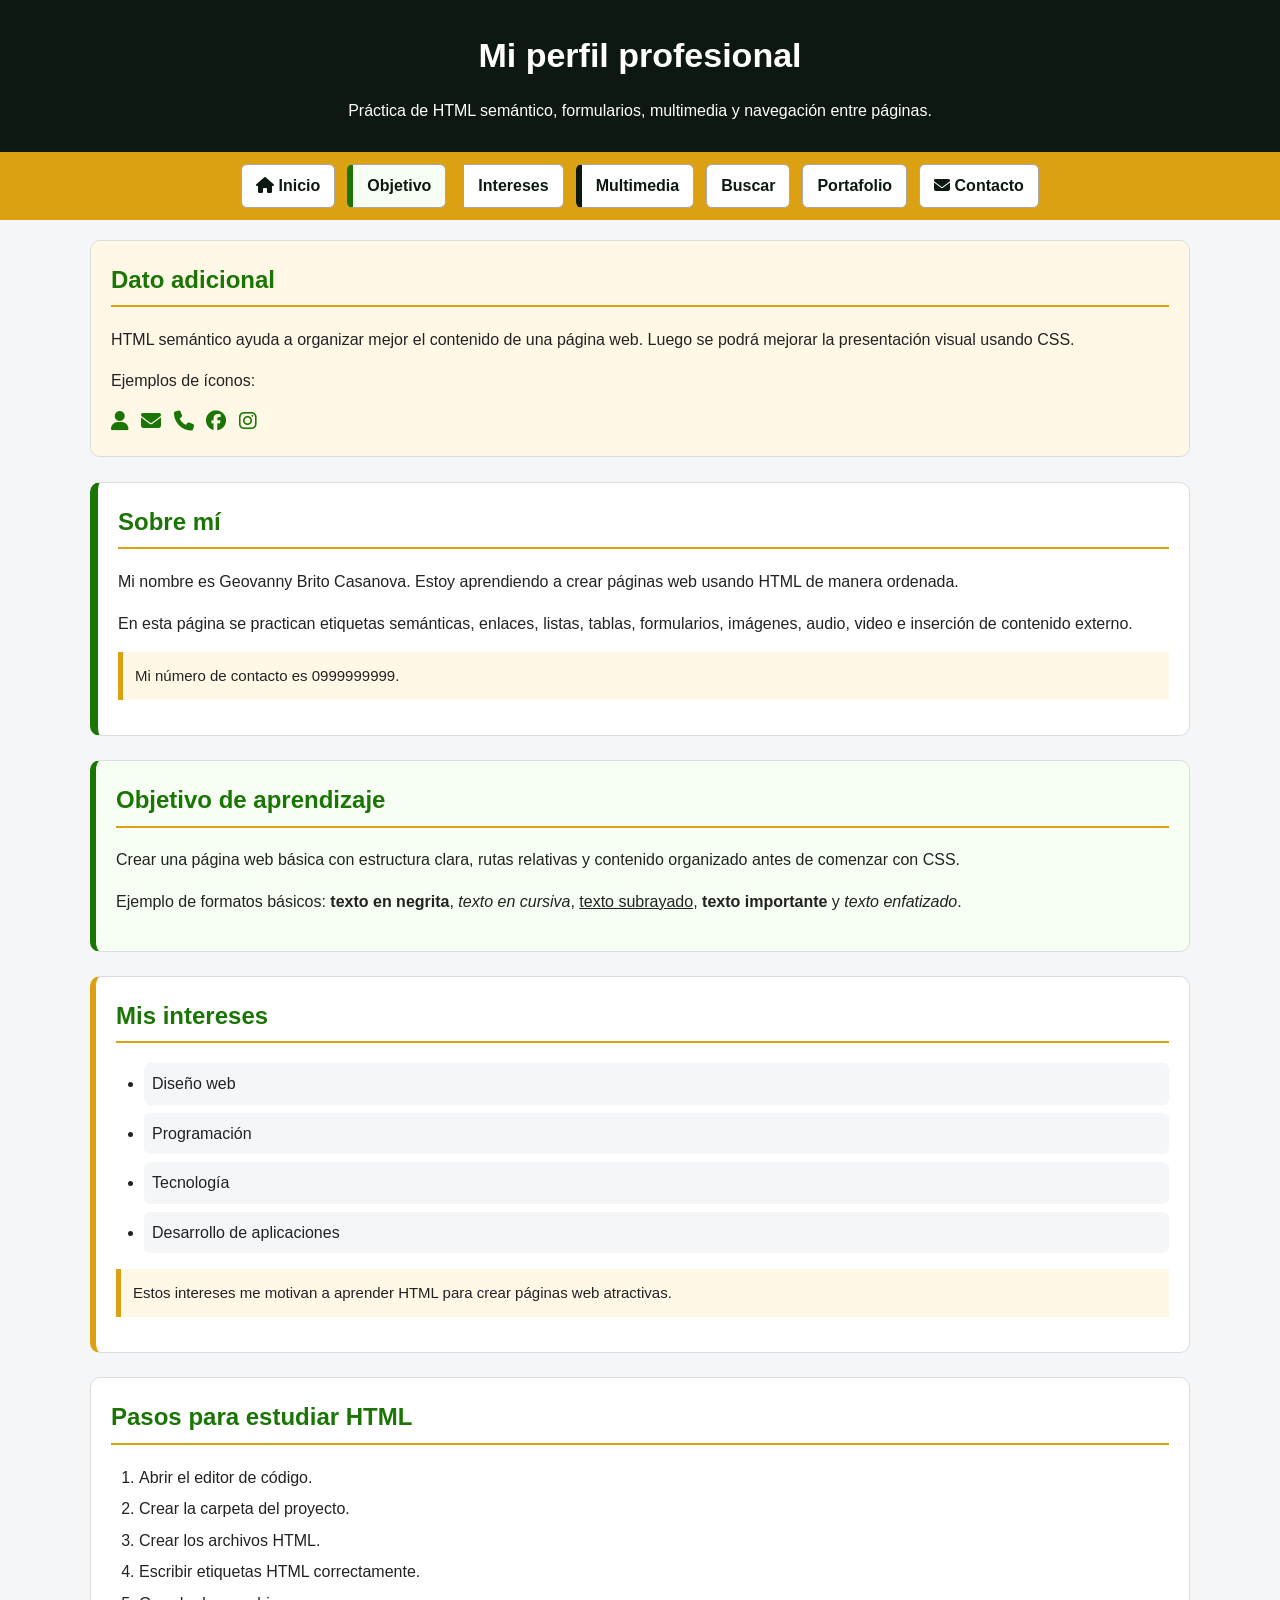
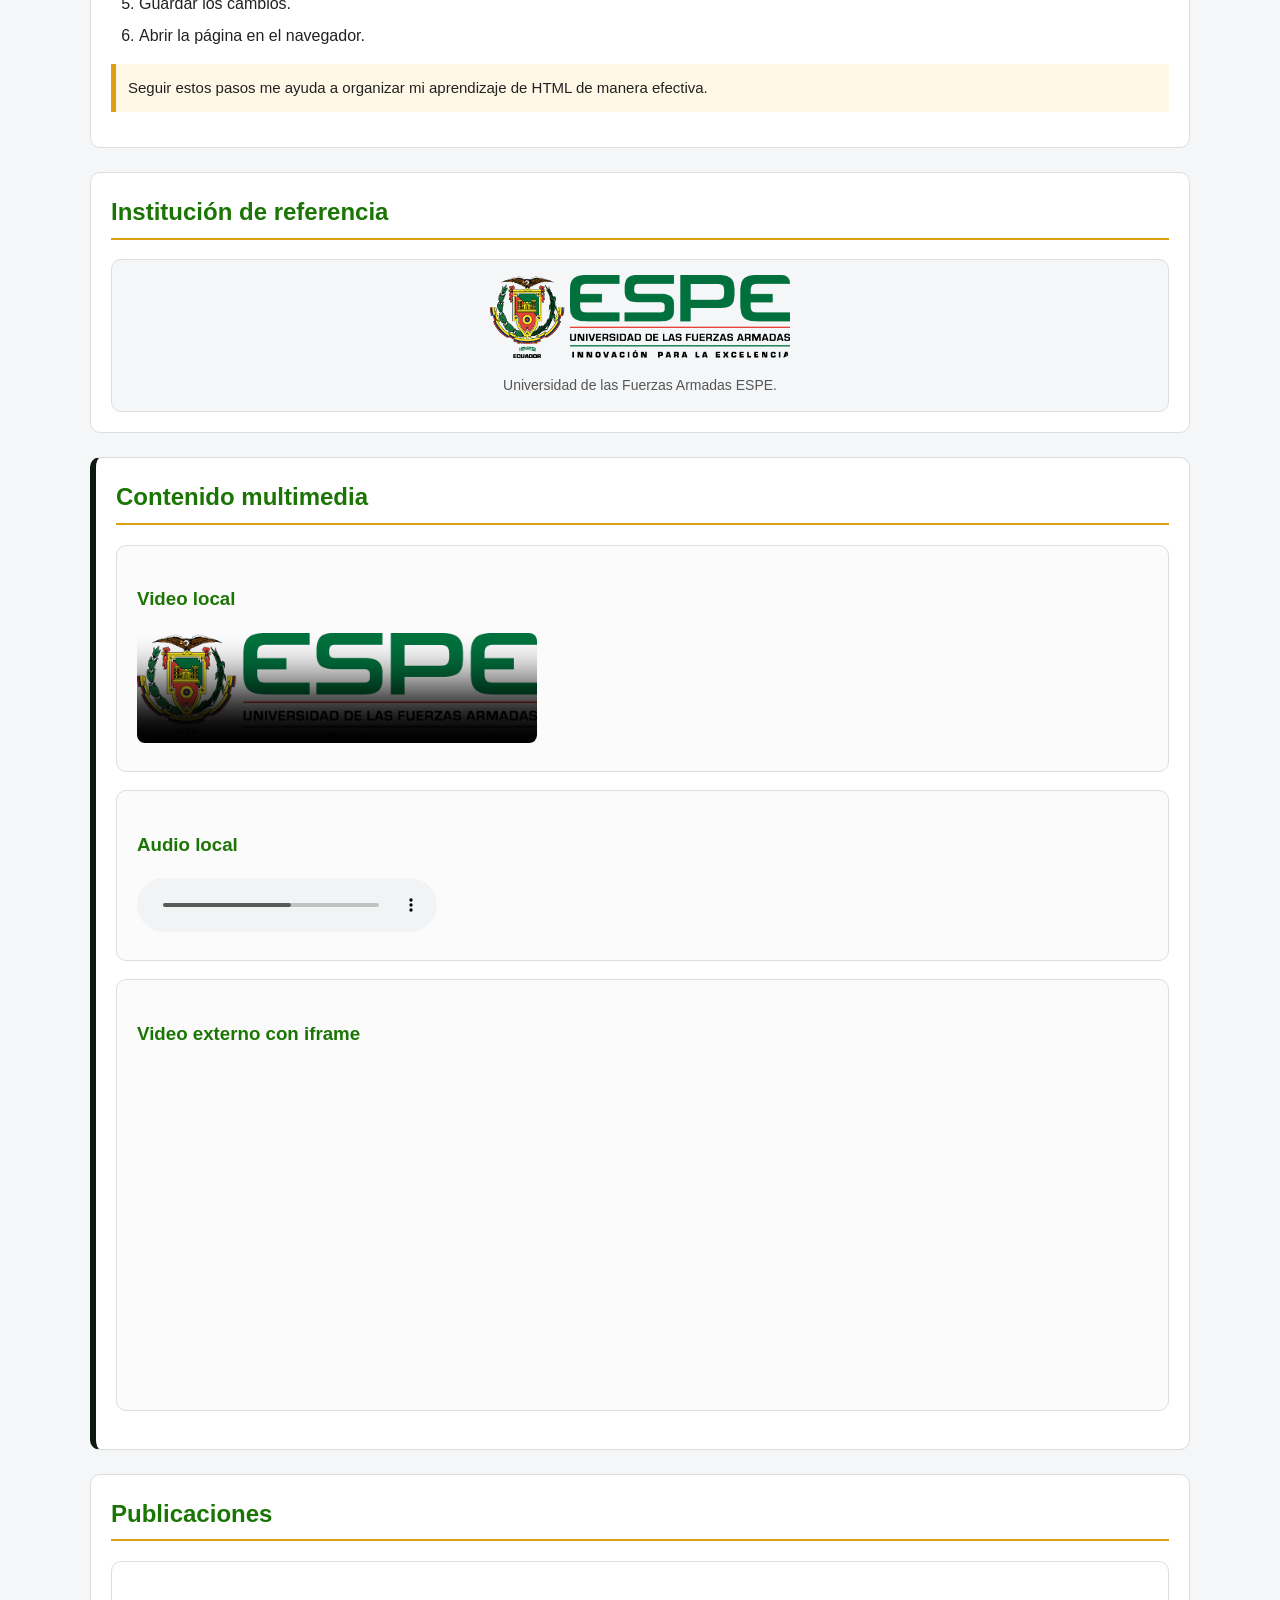
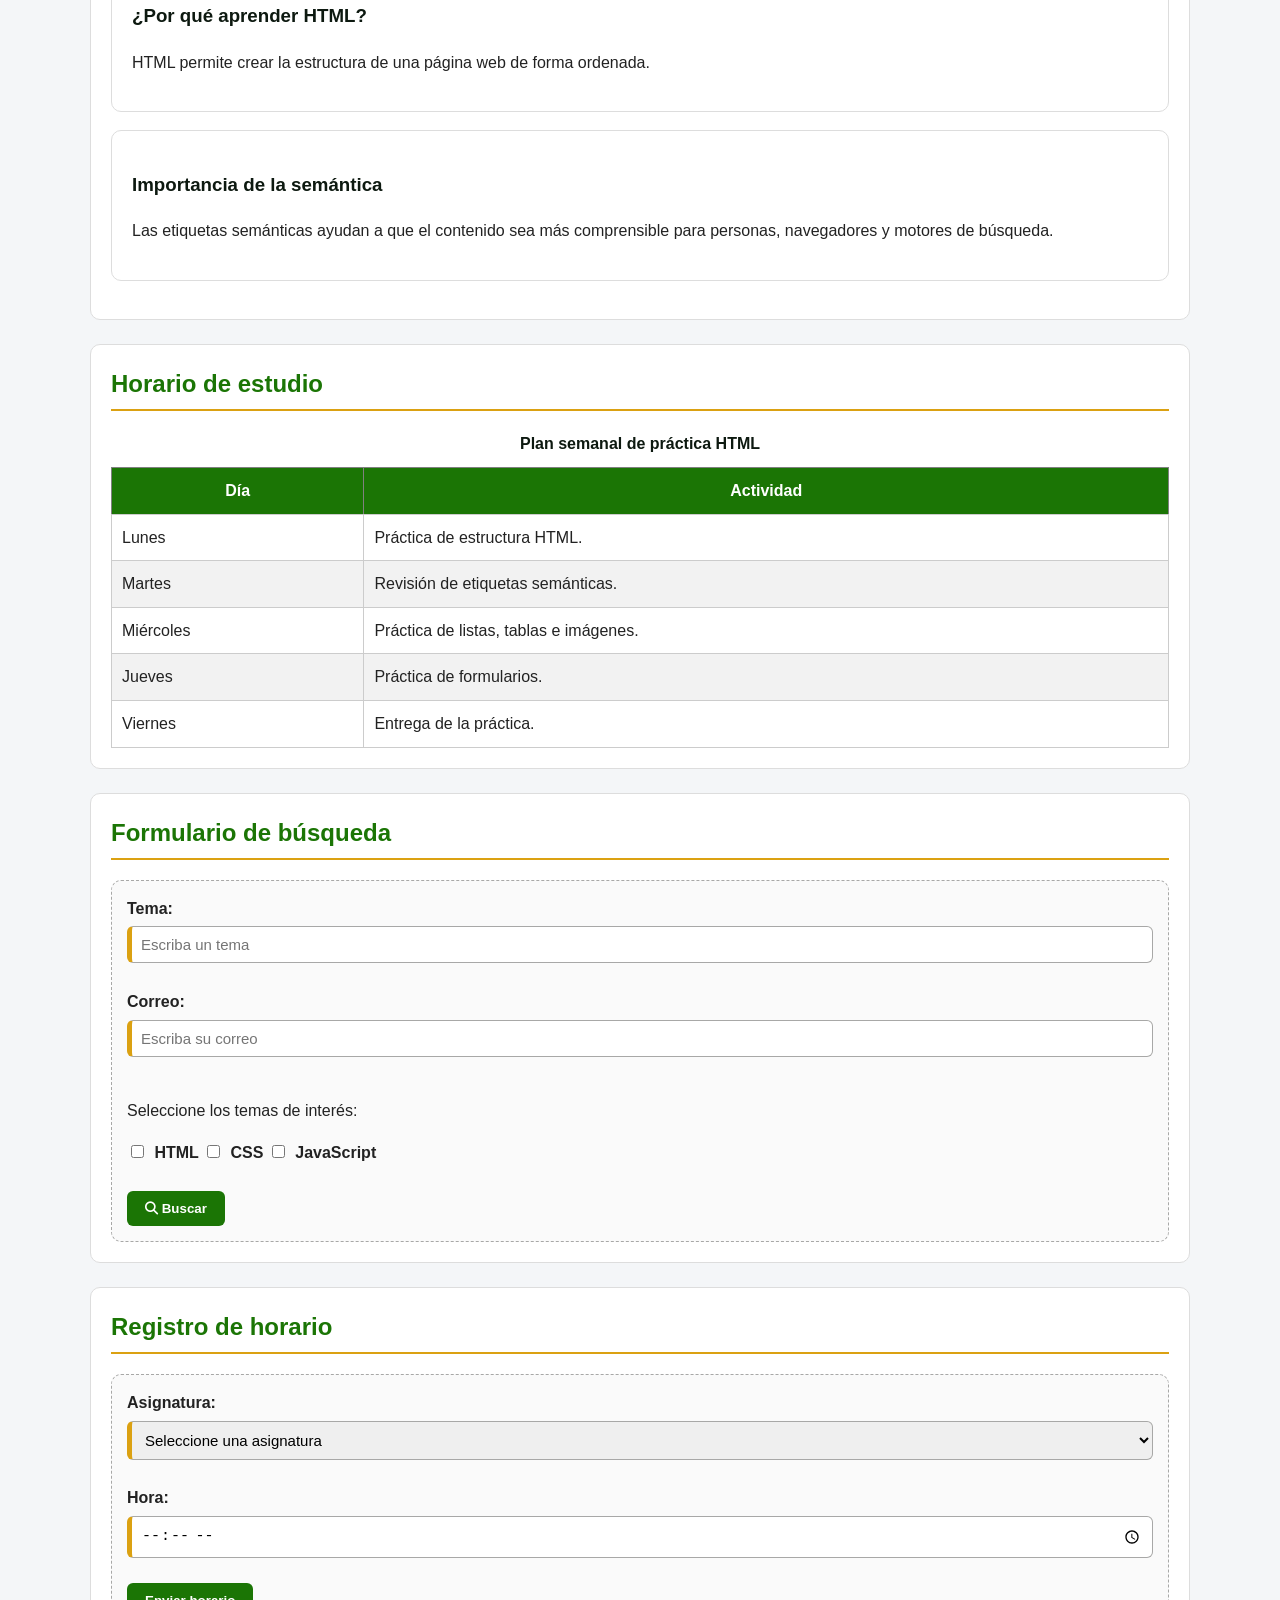
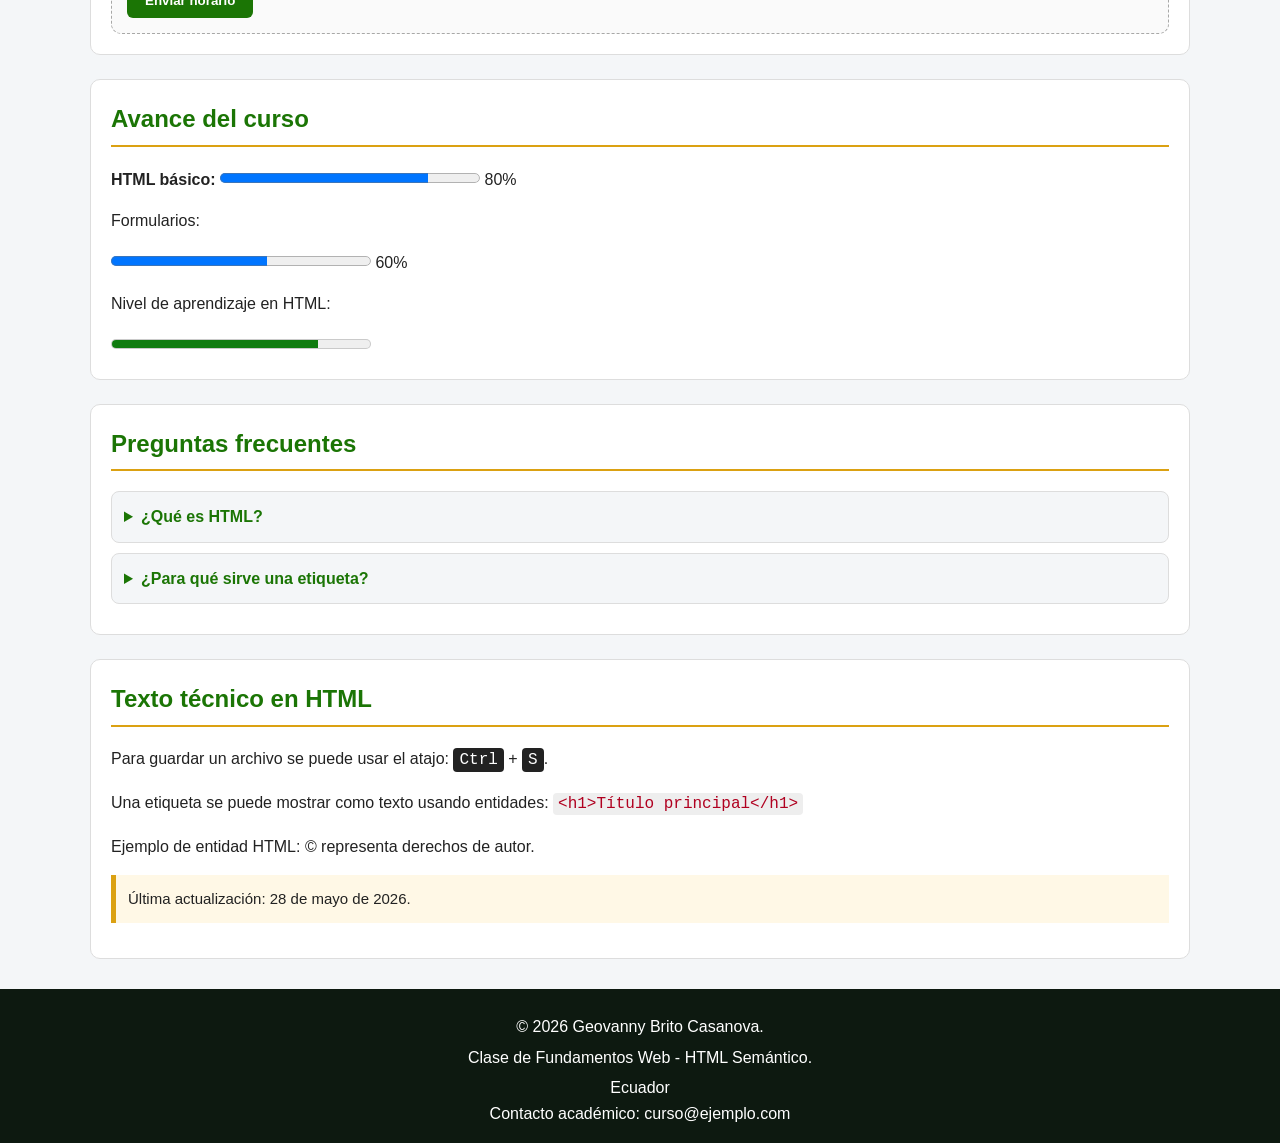
==== index.html @ 7da7701b "08/06/2026" ====
<!DOCTYPE html>
<html lang="es">

<head>
    <meta charset="UTF-8">
    <meta name="viewport" content="width=device-width, initial-scale=1.0">
    <title>Mi perfil profesional</title>

    <!-- Ícono de la pestaña del navegador -->
    <link rel="icon" href="img/mundito.ico" type="image/x-icon">

    <!-- Librería externa para usar íconos -->
    <link rel="stylesheet" href="https://cdnjs.cloudflare.com/ajax/libs/font-awesome/6.5.0/css/all.min.css">

    <link rel="stylesheet" href="css/general.css">
    <link rel="stylesheet" href="css/index.css">
</head>

<body>

    <!-- Encabezado principal de la página -->
    <header>
        <h1>Mi perfil profesional</h1>
        <p>Práctica de HTML semántico, formularios, multimedia y navegación entre páginas.</p>
    </header>

    <!-- Menú de navegación principal -->
    <nav>
        <a class="class_btn_nav_1"  id="inicio" href="index.html">
            <i class="fa-solid fa-house"></i>
            Inicio
        </a>

        <a class="class_btn_nav_1" id="objetivo" href="#objetivo">Objetivo</a>

        <a class="class_btn_nav_2"  id="intereses" href="#intereses">Intereses</a>

        <a class="class_btn_nav_2" id="multimedia" href="#multimedia">Multimedia</a>

        <a class="class_btn_nav_3"  id="buscar" href="pages/buscar.html">Buscar</a>
        <a class="class_btn_nav_3"  id="buscar" href="portafolio.html">Portafolio</a>

        <a class="class_btn_nav_3" id="contacto" href="pages/cto/contacto.html">
            <i class="fa-solid fa-envelope"></i>
            Contacto
        </a>
    </nav>

    <!-- Contenido lateral complementario -->
    <aside>
        <h2>Dato adicional</h2>
        <p>
            HTML semántico ayuda a organizar mejor el contenido de una página web.
            Luego se podrá mejorar la presentación visual usando CSS.
        </p>

        <p>Ejemplos de íconos:</p>
        <i class="fa-solid fa-user"></i>
        <i class="fa-solid fa-envelope"></i>
        <i class="fa-solid fa-phone"></i>
        <i class="fa-brands fa-facebook"></i>
        <i class="fa-brands fa-instagram"></i>
    </aside>

    <!-- Contenido principal -->
    <main>

        <!-- Sección de presentación -->
        <section id="presentacion">
            <h2>Sobre mí</h2>

            <p>
                Mi nombre es Geovanny Brito Casanova. Estoy aprendiendo a crear páginas web
                usando HTML de manera ordenada.
            </p>

            <p>
                En esta página se practican etiquetas semánticas, enlaces, listas, tablas,
                formularios, imágenes, audio, video e inserción de contenido externo.
            </p>
            <p class="nota">
                Mi número de contacto es 0999999999.
            </p>
        </section>

        <!-- Sección de objetivos -->
        <section id="objetivo">
            <h2>Objetivo de aprendizaje</h2>

            <p>
                Crear una página web básica con estructura clara, rutas relativas y contenido
                organizado antes de comenzar con CSS.
            </p>

            <p>
                Ejemplo de formatos básicos:
                <b>texto en negrita</b>,
                <i>texto en cursiva</i>,
                <u>texto subrayado</u>,
                <strong>texto importante</strong> y
                <em>texto enfatizado</em>.
            </p>
        </section>

        <!-- Sección de intereses -->
        <section id="intereses">
            <h2>Mis intereses</h2>

            <ul>
                <li>Diseño web</li>
                <li>Programación</li>
                <li>Tecnología</li>
                <li>Desarrollo de aplicaciones</li>
            </ul>
            <p class="nota">
                Estos intereses me motivan a aprender HTML para crear páginas web atractivas.
        </section>

        <!-- Sección de pasos -->
        <section id="pasos">
            <h2>Pasos para estudiar HTML</h2>

            <ol>
                <li>Abrir el editor de código.</li>
                <li>Crear la carpeta del proyecto.</li>
                <li>Crear los archivos HTML.</li>
                <li>Escribir etiquetas HTML correctamente.</li>
                <li>Guardar los cambios.</li>
                <li>Abrir la página en el navegador.</li>
            </ol>
            <p class="nota"> 
                Seguir estos pasos me ayuda a organizar mi aprendizaje de HTML de manera efectiva.
        </section>

        <!-- Sección con imagen -->
        <section>
            <h2>Institución de referencia</h2>

            <figure>
                <img src="img/espe/imagenEjemploEspe.png" alt="Logo de la ESPE" width="300">
                <figcaption>Universidad de las Fuerzas Armadas ESPE.</figcaption>
            </figure>
        </section>

        <!-- Sección multimedia -->
        <section id="multimedia">
            <h2>Contenido multimedia</h2>

            <article>
                <h3>Video local</h3>

                <video src="video/videoEjemploDiagnostica.mp4" controls width="400"
                    poster="img/espe/imagenEjemploEspe.png" muted loop>
                    Tu navegador no soporta la etiqueta de video.
                </video>
            </article>

            <article>
                <h3>Audio local</h3>

                <audio src="audio/audioEjemploA7X.mp3" controls loop preload="metadata">
                    Tu navegador no soporta la etiqueta de audio.
                </audio>
            </article>

            <article>
                <h3>Video externo con iframe</h3>

                <iframe width="560" height="315" src="https://www.youtube.com/embed/bdz90srbneU?si=QoyqD5uKp2PkH5kk"
                    title="Video de YouTube" frameborder="0"
                    allow="accelerometer; autoplay; clipboard-write; encrypted-media; gyroscope; picture-in-picture; web-share"
                    referrerpolicy="strict-origin-when-cross-origin" allowfullscreen>
                </iframe>
            </article>
        </section>

        <!-- Sección de publicaciones -->
        <section>
            <h2>Publicaciones</h2>

            <article>
                <h3>¿Por qué aprender HTML?</h3>
                <p>
                    HTML permite crear la estructura de una página web de forma ordenada.
                </p>
            </article>

            <article>
                <h3>Importancia de la semántica</h3>
                <p>
                    Las etiquetas semánticas ayudan a que el contenido sea más comprensible
                    para personas, navegadores y motores de búsqueda.
                </p>
            </article>
        </section>

        <!-- Sección de tabla -->
        <section>
            <h2>Horario de estudio</h2>

            <table border="1">
                <caption>Plan semanal de práctica HTML</caption>

                <thead>
                    <tr>
                        <th>Día</th>
                        <th>Actividad</th>
                    </tr>
                </thead>

                <tbody>
                    <tr>
                        <td>Lunes</td>
                        <td>Práctica de estructura HTML.</td>
                    </tr>

                    <tr>
                        <td>Martes</td>
                        <td>Revisión de etiquetas semánticas.</td>
                    </tr>

                    <tr>
                        <td>Miércoles</td>
                        <td>Práctica de listas, tablas e imágenes.</td>
                    </tr>

                    <tr>
                        <td>Jueves</td>
                        <td>Práctica de formularios.</td>
                    </tr>

                    <tr>
                        <td>Viernes</td>
                        <td>Entrega de la práctica.</td>
                    </tr>
                </tbody>
            </table>
        </section>

        <!-- Sección de formulario de búsqueda -->
        <section>
            <h2>Formulario de búsqueda</h2>

            <!-- 
                Este formulario usa GET.
                Por eso los datos viajan en la URL hacia pages/buscar.html.
            -->
            <form method="GET" action="pages/buscar.html">

                <label for="tema">Tema:</label>
                <input type="text" id="tema" name="tema" placeholder="Escriba un tema" required minlength="3"
                    maxlength="20">

                <br><br>

                <label for="correo">Correo:</label>
                <input type="email" id="correo" name="correo" placeholder="Escriba su correo" required>

                <br><br>

                <p>Seleccione los temas de interés:</p>

                <label>
                    <input type="checkbox" name="temas[]" value="html">
                    HTML
                </label>

                <label>
                    <input type="checkbox" name="temas[]" value="css">
                    CSS
                </label>

                <label>
                    <input type="checkbox" name="temas[]" value="javascript">
                    JavaScript
                </label>

                <br><br>

                <button type="submit">
                    <i class="fa-solid fa-magnifying-glass"></i>
                    Buscar
                </button>
            </form>
        </section>

        <!-- Sección de registro de horario -->
        <section>
            <h2>Registro de horario</h2>

            <form method="GET" action="pages/buscar.html">

                <label for="asignatura">Asignatura:</label>
                <select id="asignatura" name="asignatura" required>
                    <option value="">Seleccione una asignatura</option>
                    <option value="programacion">Programación</option>
                    <option value="base_datos">Base de Datos</option>
                    <option value="redes">Redes</option>
                    <option value="sistemas_operativos">Sistemas Operativos</option>
                </select>

                <br><br>

                <label for="hora">Hora:</label>
                <input type="time" id="hora" name="hora" min="08:00" max="17:00" step="1800" required>

                <br><br>

                <button type="submit">Enviar horario</button>
            </form>
        </section>

        <!-- Sección de avance del curso -->
        <section>
            <h2>Avance del curso</h2>

            <label for="avance-html">HTML básico:</label>
            <progress id="avance-html" value="80" max="100"></progress>
            <span>80%</span>

            <p>Formularios:</p>
            <progress value="60" max="100"></progress>
            <span>60%</span>

            <p>Nivel de aprendizaje en HTML:</p>
            <meter value="8" min="0" max="10"></meter>
        </section>

        <!-- Sección de preguntas frecuentes -->
        <section>
            <h2>Preguntas frecuentes</h2>

            <details>
                <summary>¿Qué es HTML?</summary>
                <p>HTML es el lenguaje que permite crear la estructura de una página web.</p>
            </details>

            <details>
                <summary>¿Para qué sirve una etiqueta?</summary>
                <p>Una etiqueta indica al navegador cómo debe interpretar una parte del contenido.</p>
            </details>
        </section>

        <!-- Sección de texto técnico -->
        <section>
            <h2>Texto técnico en HTML</h2>

            <p>
                Para guardar un archivo se puede usar el atajo:
                <kbd>Ctrl</kbd> + <kbd>S</kbd>.
            </p>

            <p>
                Una etiqueta se puede mostrar como texto usando entidades:
                <code>&lt;h1&gt;Título principal&lt;/h1&gt;</code>
            </p>

            <p>
                Ejemplo de entidad HTML:
                &copy; representa derechos de autor.
            </p>

            <p class="nota">
                Última actualización:
                <time datetime="2026-05-28">28 de mayo de 2026</time>.
            </p>
        </section>

    </main>

    <!-- Pie de página -->
    <footer>
        <p>&copy; 2026 Geovanny Brito Casanova.</p>
        <p>Clase de Fundamentos Web - HTML Semántico.</p>

        <address>
            Ecuador<br>
            Contacto académico: curso@ejemplo.com
        </address>
    </footer>

</body>

</html>
---- css/general.css ----
/* ============================================================
   general.css
   Archivo CSS general para TODAS las páginas del sitio.
   Aquí se colocan estilos compartidos: reinicio básico, etiquetas,
   navegación, formularios, tablas, multimedia y utilidades.

   Para enseñar poco a poco:
   1. Copiar este archivo completo.
   2. Comentar o descomentar bloques según el tema de clase.
   3. Mostrar cómo cambia la página al guardar y actualizar navegador.
   ============================     ================================ */


/* ============================================================
   BLOQUE 1: SELECTOR UNIVERSAL (*)
   Aplica a todos los elementos HTML.
   Sirve para controlar el cálculo de tamaños y quitar espacios
   inesperados del navegador.
   ============================================================ */

* {
    box-sizing: border-box;
}


/* ============================================================
   BLOQUE 2: ESTILO GENERAL DEL BODY
   body representa todo el contenido visible de la página.
   Aquí se define fuente, color de texto, color de fondo,
   margen e interlineado.
   ============================================================ */

body {
    margin: 0;
    font-family: Arial, Helvetica, sans-serif;
    background-color: #f4f6f8;
    color: #222222;
    line-height: 1.6;
}


/* ============================================================
   BLOQUE 3: SELECTORES DE ETIQUETA
   Estos estilos afectan directamente a etiquetas HTML.
   Ejemplos: h1, h2, p, a, img.
   ============================================================ */

h1 {
    margin: 0;
    font-size: 34px;
    text-align: center;
}

h2 {
    color: #1b7505;
    margin-top: 0;
    border-bottom: 2px solid #dba112;
    padding-bottom: 6px;
}

h3 {
    color: #0d1910;
}

p {
    font-size: 16px;
    text-align: justify;
}

a {
    color: #1b7505;
    text-decoration: none;
}

a:hover {
    text-decoration: underline;
}


/* ============================================================
   BLOQUE 4: HEADER Y FOOTER
   header se usa para el encabezado.
   footer se usa para el pie de página.
   ============================================================ */

header {
    background-color: #0d1910;
    color: white;
    padding: 28px 16px;
    text-align: center;
}

header p {
    text-align: center;
    margin-bottom: 0;
}

footer {
    background-color: #0d1910;
    color: white;
    text-align: center;
    padding: 20px;
    margin-top: 30px;
}

footer p {
    text-align: center;
    margin: 5px 0;
}

footer address {
    font-style: normal;
}


/* ============================================================
   BLOQUE 5: NAVEGACIÓN
   nav contiene enlaces internos y externos.
   display: flex permite ordenar los enlaces en fila.
   gap crea espacio entre enlaces.
   ============================================================ */

nav {
    background-color: #dba112;
    padding: 12px;
    text-align: center;
    display: flex;
    justify-content: center;
    flex-wrap: wrap;
    gap: 12px;
}

nav a {
    background-color: white;
    color: #0d1910;
    padding: 8px 14px;
    border-radius: 6px;
    font-weight: bold;
    border: 1px solid #a8a8a7;
}

nav a:hover {
    background-color: #1b7505;
    color: white;
    text-decoration: none;
}


/* ============================================================
   BLOQUE 6: ESTRUCTURA PRINCIPAL
   main contiene el contenido principal.
   section y article organizan bloques de información.
   ============================================================ */

main {
    width: 90%;
    max-width: 1100px;
    margin: 25px auto;
}

section,
article,
aside {
    background-color: white;
    padding: 20px;
    margin-bottom: 18px;
    border: 1px solid #dddddd;
    border-radius: 10px;
}


/* ============================================================
   BLOQUE 7: ASIDE
   aside contiene información complementaria.
   ============================================================ */

aside {
    width: 90%;
    max-width: 1100px;
    margin: 20px auto;
    background-color: #fff8e6;
}

aside i {
    margin-right: 8px;
    font-size: 20px;
    color: #1b7505;
}


/* ============================================================
   BLOQUE 8: IMÁGENES Y MULTIMEDIA
   max-width evita que las imágenes y videos se salgan
   del ancho disponible.
   ============================================================ */

img,
video,
iframe {
    max-width: 100%;
    border-radius: 8px;
}

figure {
    text-align: center;
    margin: 0;
}

figcaption {
    font-size: 14px;
    color: #555555;
    margin-top: 8px;
}


/* ============================================================
   BLOQUE 9: LISTAS
   ul sirve para listas sin orden.
   ol sirve para listas ordenadas.
   ============================================================ */

ul,
ol {
    padding-left: 28px;
}

li {
    margin-bottom: 6px;
}


/* ============================================================
   BLOQUE 10: TABLAS
   border-collapse une los bordes de las celdas.
   width: 100% hace que la tabla use todo el ancho disponible.
   ============================================================ */

table {
    width: 100%;
    border-collapse: collapse;
    background-color: white;
}

caption {
    font-weight: bold;
    margin-bottom: 10px;
    color: #0d1910;
}

th {
    background-color: #1b7505;
    color: white;
    padding: 10px;
}

td {
    padding: 10px;
    border: 1px solid #cccccc;
}

tr:nth-child(even) {
    background-color: #f2f2f2;
}


/* ============================================================
   BLOQUE 11: FORMULARIOS
   input, select, textarea y button son elementos comunes
   dentro de formularios.
   ============================================================ */

form {
    margin-top: 12px;
}

label {
    font-weight: bold;
}

input,
select,
textarea {
    width: 100%;
    padding: 9px;
    margin-top: 5px;
    border: 1px solid #a8a8a7;
    border-radius: 6px;
    font-size: 15px;
}

input[type="checkbox"],
input[type="radio"] {
    width: auto;
    margin-right: 6px;
}

textarea {
    resize: vertical;
}

button {
    background-color: #1b7505;
    color: white;
    border: none;
    padding: 10px 18px;
    border-radius: 6px;
    cursor: pointer;
    font-weight: bold;
}

button:hover {
    background-color: #0d1910;
}


/* ============================================================
   BLOQUE 12: ATRIBUTOS Y ESTADOS DE FORMULARIO
   :focus se activa cuando el usuario selecciona un campo.
   :required permite explicar campos obligatorios.
   ============================================================ */

input:focus,
select:focus,
textarea:focus {
    outline: 2px solid #dba112;
    border-color: #1b7505;
}

input:required,
select:required,
textarea:required {
    border-left: 5px solid #dba112;
}


/* ============================================================
   BLOQUE 13: DETAILS, SUMMARY, PROGRESS Y METER
   Se usan para contenido desplegable y barras de progreso.
   ============================================================ */

details {
    background-color: #f4f6f8;
    padding: 12px;
    border-radius: 8px;
    border: 1px solid #dddddd;
    margin-bottom: 10px;
}

summary {
    cursor: pointer;
    font-weight: bold;
    color: #1b7505;
}

progress,
meter {
    width: 260px;
    height: 20px;
}


/* ============================================================
   BLOQUE 14: TEXTO TÉCNICO
   code, pre y kbd ayudan a explicar código dentro de HTML.
   ============================================================ */

code {
    background-color: #eeeeee;
    color: #b00020;
    padding: 2px 5px;
    border-radius: 4px;
}

pre {
    background-color: #0d1910;
    color: white;
    padding: 15px;
    border-radius: 8px;
    overflow-x: auto;
}

kbd {
    background-color: #222222;
    color: white;
    padding: 3px 6px;
    border-radius: 4px;
}


/* ============================================================
   BLOQUE 15: SELECTORES DE CLASE
   Una clase se escribe con punto.
   En HTML se usa así: class="centrado"
   ============================================================ */

.centrado {
    text-align: center;
}

.texto-verde {
    color: #1b7505;
}

.texto-dorado {
    color: #dba112;
}

.caja-destacada {
    background-color: #fff8e6;
    border: 2px solid #dba112;
    padding: 15px;
    border-radius: 8px;
}


/* ============================================================
   BLOQUE 16: SELECTORES DE ID
   Un id se escribe con numeral.
   En HTML se usa así: id="objetivo"
   ============================================================ */

#objetivo {
    border-left: 6px solid #1b7505;
}

#intereses {
    border-left: 6px solid #dba112;
}

#multimedia {
    border-left: 6px solid #0d1910;
}


/* ============================================================
   BLOQUE 17: RESPONSIVE BÁSICO
   Cuando la pantalla es pequeña, el menú se acomoda en columna.
   Esto prepara el camino hacia CSS responsive.
   ============================================================ */

/* Se aplica solo cuando la pantalla mide 700px o menos, normalmente celulares o tablets pequeñas */
@media (max-width: 700px) {

    /* Selecciona el menú de navegación */
    nav {
        /* Coloca los elementos del menú uno debajo del otro */
        flex-direction: column;
    }

    /* Selecciona cada enlace dentro del menú */
    nav a {
        /* Hace que cada enlace ocupe todo el ancho disponible */
        width: 100%;

        /* Centra el texto dentro de cada enlace */
        text-align: center;
    }

    /* Selecciona el título principal de la página */
    h1 {
        /* Reduce el tamaño del título para que no se vea muy grande en celular */
        font-size: 26px;
    }

    /* Selecciona el contenido principal y la barra lateral */
    main,
    aside {
        /* Hace que ocupen el 95% del ancho, dejando un pequeño margen */
        width: 95%;
    }

    /* Selecciona secciones, artículos y barra lateral */
    section,
    article,
    aside {
        /* Reduce el espacio interno para aprovechar mejor la pantalla pequeña */
        padding: 15px;
    }

    /* Selecciona las tablas */
    table {
        /* Reduce el tamaño del texto de la tabla para que entre mejor */
        font-size: 14px;
    }

    /* Selecciona campos de formulario y botones */
    input,
    select,
    textarea,
    button {
        /* Ocupa todo el ancho disponible del contenedor */
        width: 100%;
        /* Impide que el elemento crezca más allá del ancho de su contenedor */
        max-width: 100%;
        /* Hace que padding y bordes se incluyan dentro del ancho total */
        box-sizing: border-box;
        /* Tamaño de texto cómodo para lectura y uso en dispositivos móviles */
        font-size: 16px;
    }

    input,
    select,
    textarea,
    button,
    meter,
    progress,
    audio {
        /* Ocupa todo el ancho disponible del contenedor */
        width: 100%;
        /* Impide que el elemento crezca más allá del ancho de su contenedor */
        max-width: 100%;
        /* Hace que padding y bordes se incluyan dentro del ancho total */
        box-sizing: border-box;
        /* Tamaño de texto cómodo para lectura y uso en dispositivos móviles */
        font-size: 16px;
    }
}
---- css/index.css ----
/* ============================================================
   index.css
   Estilos propios de index.html.
   Este archivo se usa para mejorar únicamente la página principal.

   Debe cargarse después de general.css.
   ============================================================ */


/* ============================================================
   BLOQUE 1: PRESENTACIÓN PRINCIPAL
   El selector de id usa #.
   Este bloque afecta solo al elemento con id="presentacion".
   ============================================================ */

#presentacion {
    background-color: #ffffff;
    border-left: 8px solid #1b7505;
}


/* ============================================================
   BLOQUE 2: OBJETIVO
   Aquí se refuerza visualmente el objetivo de aprendizaje.
   ============================================================ */

#objetivo {
    background-color: #f7fff4;
}


/* ============================================================
   BLOQUE 3: INTERESES
   Aquí se trabaja con listas dentro de una sección específica.
   El espacio indica descendencia:
   #intereses li significa "los li que estén dentro de #intereses".
   ============================================================ */

#intereses li {
    background-color: #f4f6f8;
    margin-bottom: 8px;
    padding: 8px;
    border-radius: 6px;
}


/* ============================================================
   BLOQUE 4: MULTIMEDIA
   Permite explicar bordes, fondo y separación visual.
   ============================================================ */

#multimedia article {
    border: 1px solid #dddddd;
    background-color: #fbfbfb;
}

#multimedia h3 {
    color: #1b7505;
}


/* ============================================================
   BLOQUE 5: FIGURE E IMAGEN
   Se aplica solo a figuras dentro de la página principal.
   ============================================================ */

main figure {
    padding: 15px;
    border: 1px solid #dddddd;
    background-color: #f4f6f8;
    border-radius: 10px;
}


/* ============================================================
   BLOQUE 6: FORMULARIO DE BÚSQUEDA
   Este bloque se puede usar cuando explique formularios.
   Se aplica a formularios ubicados dentro de section.
   ============================================================ */

section form {
    background-color: #fafafa;
    padding: 15px;
    border-radius: 10px;
    border: 1px dashed #a8a8a7;
}


/* ============================================================
   BLOQUE 7: BOTÓN PRINCIPAL
   Se puede explicar cómo una clase permite reutilizar estilos.
   Para usarla, colocar en HTML: class="boton-principal"
   ============================================================ */

.boton-principal {
    background-color: #dba112;
    color: #0d1910;
}

.boton-principal:hover {
    background-color: #1b7505;
    color: white;
}


/* ============================================================
   BLOQUE 8: TARJETAS SIMPLES
   Para enseñar clases, puede agregar class="tarjeta" a un article.
   ============================================================ */

.tarjeta {
    border: 1px solid #cccccc;
    border-radius: 10px;
    padding: 18px;
    background-color: white;
    box-shadow: 0 2px 5px rgba(0, 0, 0, 0.12);
}


/* ============================================================
   BLOQUE 9: TEXTO DE APOYO
   Para usarlo en HTML: class="nota"
   ============================================================ */

.nota {
    background-color: #fff8e6;
    border-left: 5px solid #dba112;
    padding: 12px;
    font-size: 15px;
}


/* ============================================================
   BLOQUE 10: PEQUEÑO EFECTO VISUAL
   :hover permite cambiar el estilo cuando el mouse pasa encima.
   ============================================================ */

article:hover {
    border-color: #1b7505;
}


/* ============================================================
   BLOQUE 11: ESPACIADO ENTRE SECCIONES
   margin-bottom separa visualmente cada bloque.
   ============================================================ */

main section {
    margin-bottom: 24px;
}
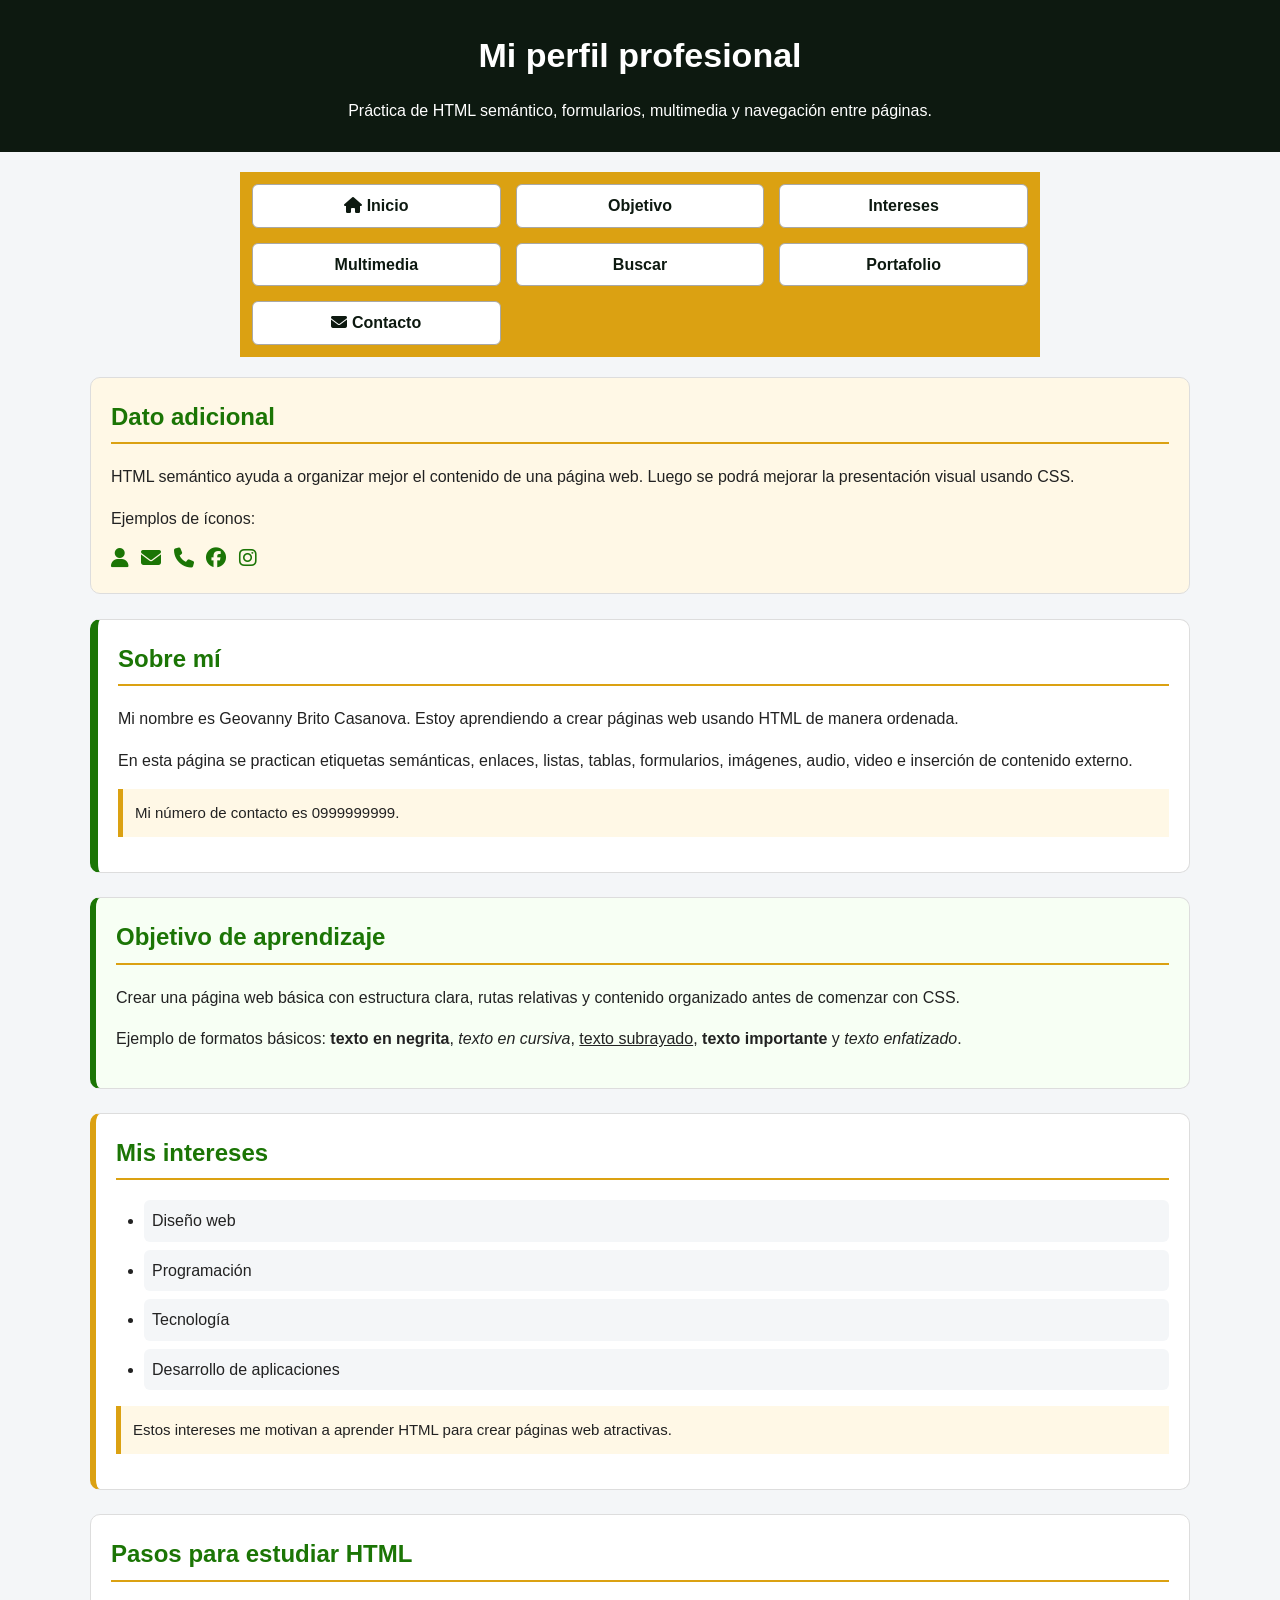
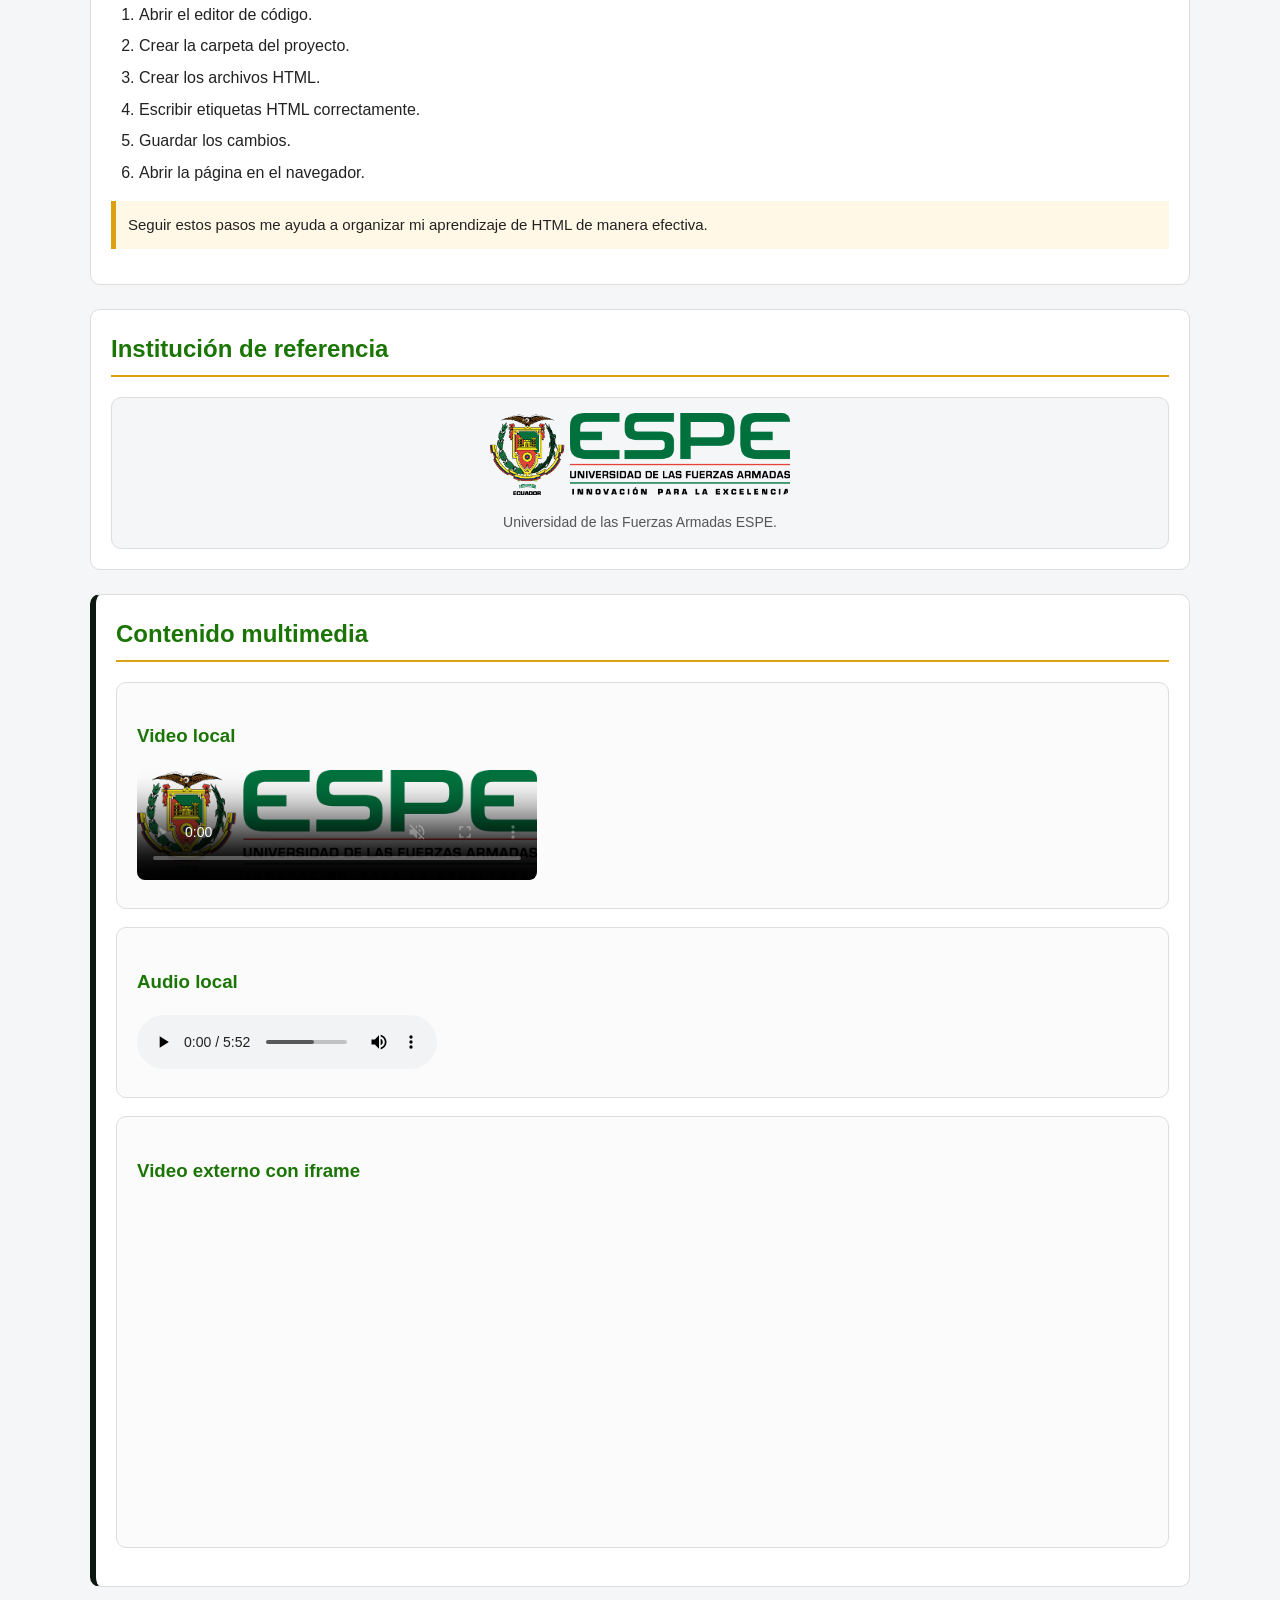
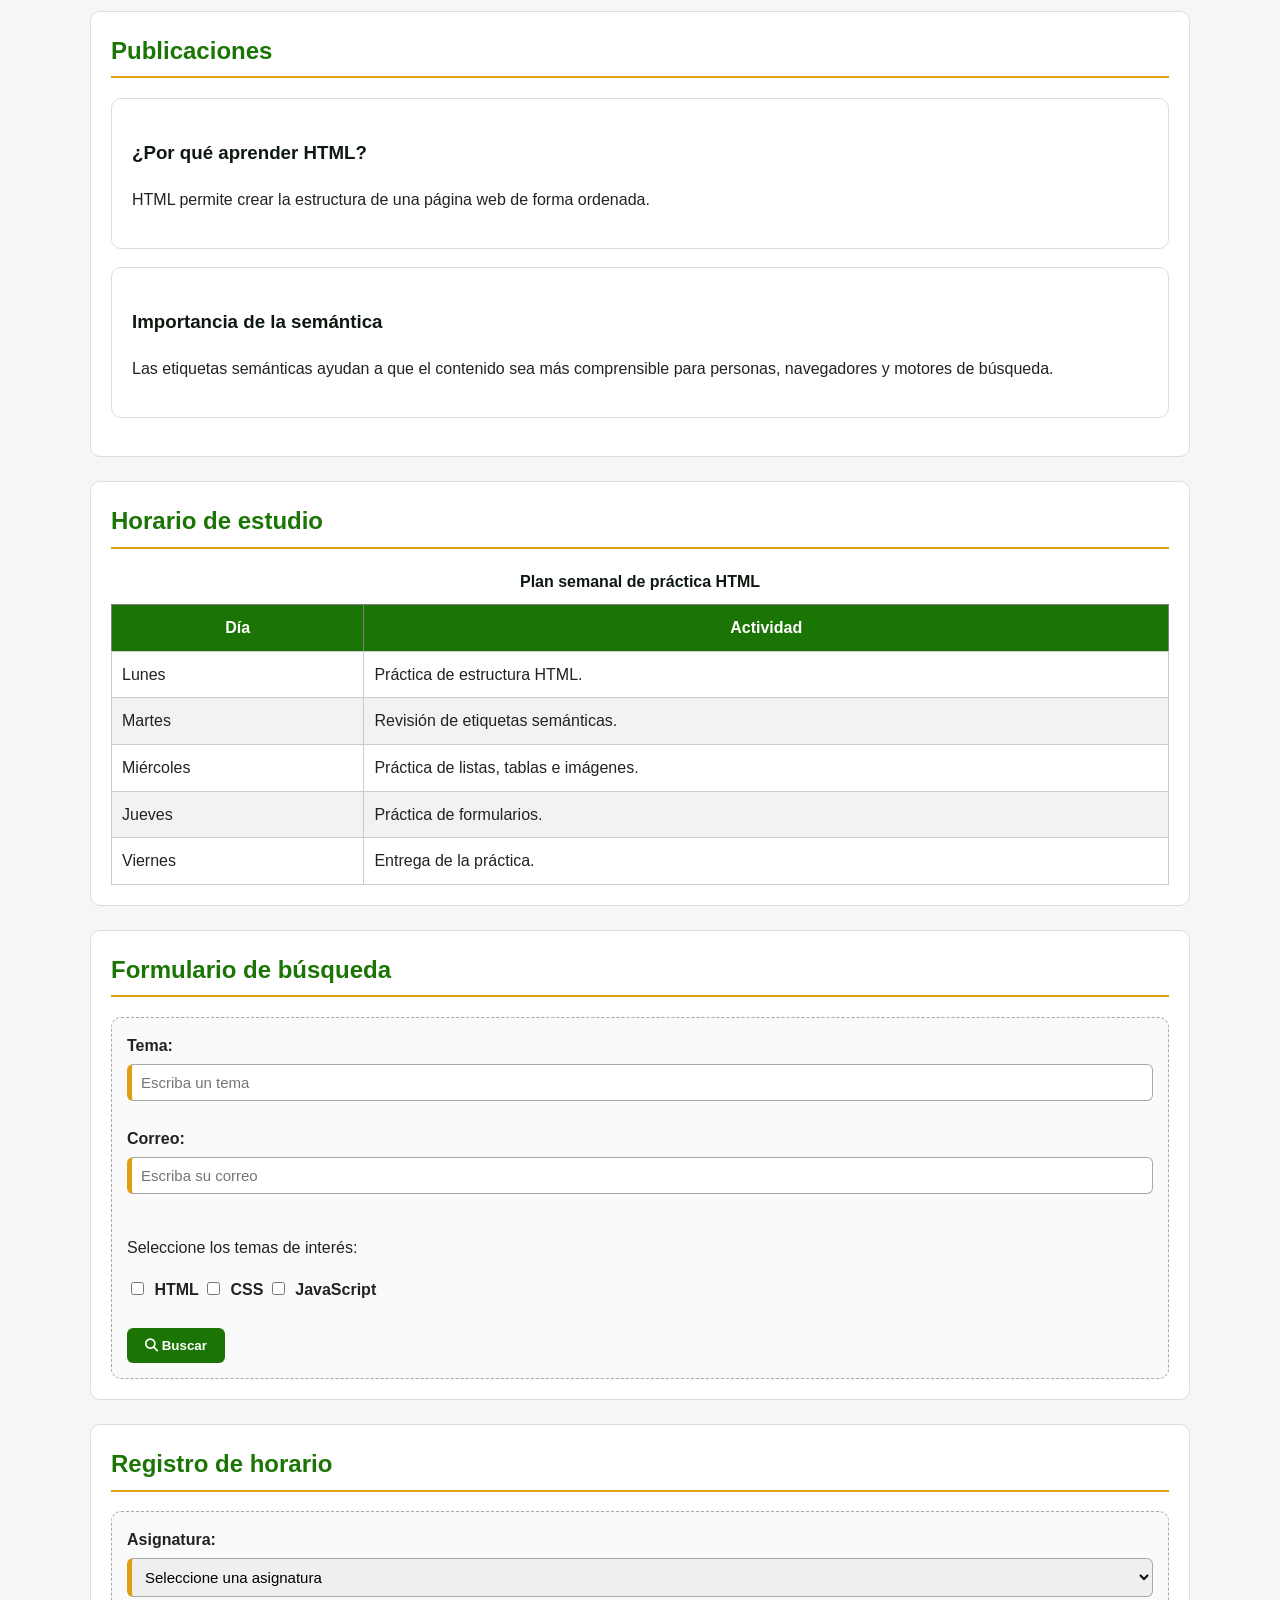
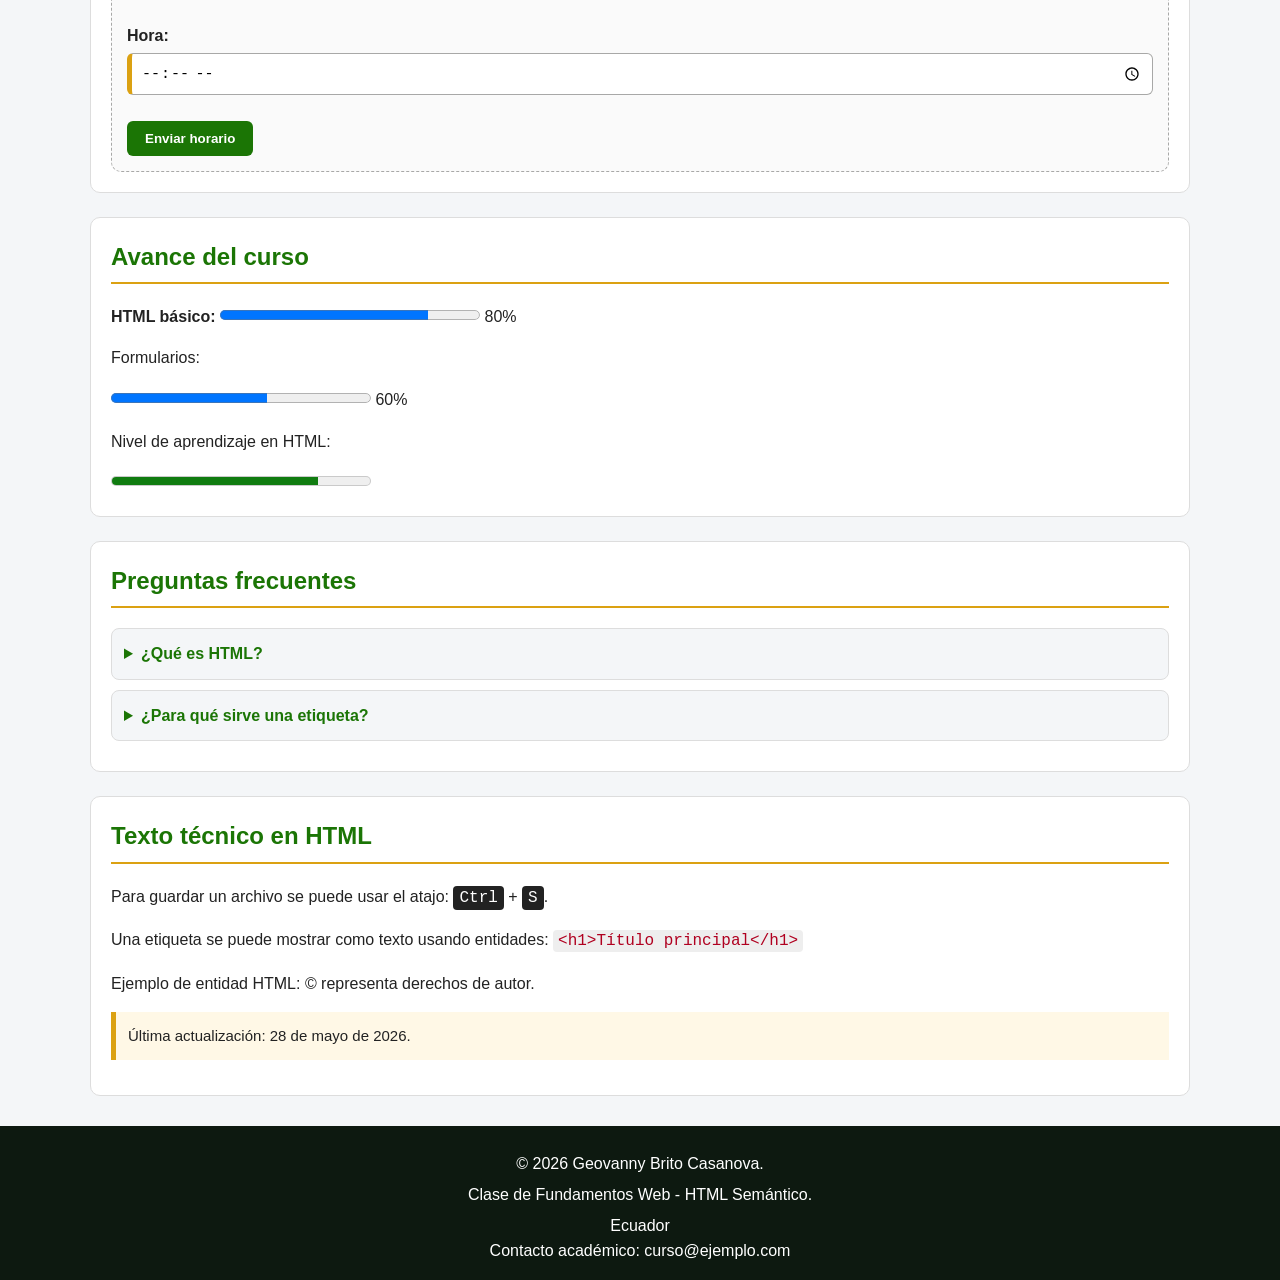
==== commit ec9090c3: "Avance2_09/06/2026" ====
--- a/index.html
+++ b/index.html
@@ -26,21 +26,21 @@
 
     <!-- Menú de navegación principal -->
     <nav>
-        <a class="class_btn_nav_1"  id="inicio" href="index.html">
+        <a class="activo" href="index.html">
             <i class="fa-solid fa-house"></i>
             Inicio
         </a>
 
-        <a class="class_btn_nav_1" id="objetivo" href="#objetivo">Objetivo</a>
-
-        <a class="class_btn_nav_2"  id="intereses" href="#intereses">Intereses</a>
-
-        <a class="class_btn_nav_2" id="multimedia" href="#multimedia">Multimedia</a>
-
-        <a class="class_btn_nav_3"  id="buscar" href="pages/buscar.html">Buscar</a>
-        <a class="class_btn_nav_3"  id="buscar" href="portafolio.html">Portafolio</a>
-
-        <a class="class_btn_nav_3" id="contacto" href="pages/cto/contacto.html">
+        <a href="#objetivo">Objetivo</a>
+
+        <a href="#intereses">Intereses</a>
+
+        <a href="#multimedia">Multimedia</a>
+
+        <a href="pages/buscar.html">Buscar</a>
+        <a href="portafolio.html">Portafolio</a>
+
+        <a href="pages/cto/contacto.html">
             <i class="fa-solid fa-envelope"></i>
             Contacto
         </a>
@@ -128,7 +128,7 @@
                 <li>Guardar los cambios.</li>
                 <li>Abrir la página en el navegador.</li>
             </ol>
-            <p class="nota"> 
+            <p class="nota">
                 Seguir estos pasos me ayuda a organizar mi aprendizaje de HTML de manera efectiva.
         </section>
 
--- a/css/general.css
+++ b/css/general.css
@@ -128,6 +128,12 @@
     justify-content: center;
     flex-wrap: wrap;
     gap: 12px;
+
+    display: grid;
+    grid-template-columns: repeat(3, 1fr);
+    gap: 15px; 
+    max-width: 800px;
+    margin: 20px auto;
 }
 
 nav a {
@@ -137,12 +143,15 @@
     border-radius: 6px;
     font-weight: bold;
     border: 1px solid #a8a8a7;
+
 }
 
 nav a:hover {
     background-color: #1b7505;
     color: white;
     text-decoration: none;
+    align-items: center;
+
 }
 
 
@@ -438,63 +447,50 @@
    Esto prepara el camino hacia CSS responsive.
    ============================================================ */
 
-/* Se aplica solo cuando la pantalla mide 700px o menos, normalmente celulares o tablets pequeñas */
+/*
 @media (max-width: 700px) {
 
-    /* Selecciona el menú de navegación */
+   
     nav {
-        /* Coloca los elementos del menú uno debajo del otro */
-        flex-direction: column;
-    }
-
-    /* Selecciona cada enlace dentro del menú */
+               flex-direction: column;
+    }
+
+    
     nav a {
-        /* Hace que cada enlace ocupe todo el ancho disponible */
+      
         width: 100%;
 
-        /* Centra el texto dentro de cada enlace */
+       
         text-align: center;
     }
-
-    /* Selecciona el título principal de la página */
     h1 {
-        /* Reduce el tamaño del título para que no se vea muy grande en celular */
         font-size: 26px;
     }
-
-    /* Selecciona el contenido principal y la barra lateral */
     main,
     aside {
-        /* Hace que ocupen el 95% del ancho, dejando un pequeño margen */
         width: 95%;
     }
-
-    /* Selecciona secciones, artículos y barra lateral */
     section,
     article,
     aside {
-        /* Reduce el espacio interno para aprovechar mejor la pantalla pequeña */
-        padding: 15px;
-    }
-
-    /* Selecciona las tablas */
+     padding: 15px;
+    }
+
+  
     table {
-        /* Reduce el tamaño del texto de la tabla para que entre mejor */
         font-size: 14px;
     }
 
-    /* Selecciona campos de formulario y botones */
     input,
     select,
     textarea,
     button {
-        /* Ocupa todo el ancho disponible del contenedor */
+    
         width: 100%;
-        /* Impide que el elemento crezca más allá del ancho de su contenedor */
+      
         max-width: 100%;
-        /* Hace que padding y bordes se incluyan dentro del ancho total */
+      
         box-sizing: border-box;
-        /* Tamaño de texto cómodo para lectura y uso en dispositivos móviles */
         font-size: 16px;
     }
 
@@ -505,13 +501,10 @@
     meter,
     progress,
     audio {
-        /* Ocupa todo el ancho disponible del contenedor */
         width: 100%;
-        /* Impide que el elemento crezca más allá del ancho de su contenedor */
         max-width: 100%;
-        /* Hace que padding y bordes se incluyan dentro del ancho total */
-        box-sizing: border-box;
-        /* Tamaño de texto cómodo para lectura y uso en dispositivos móviles */
+     box-sizing: border-box;
         font-size: 16px;
     }
-}+    */
+    
